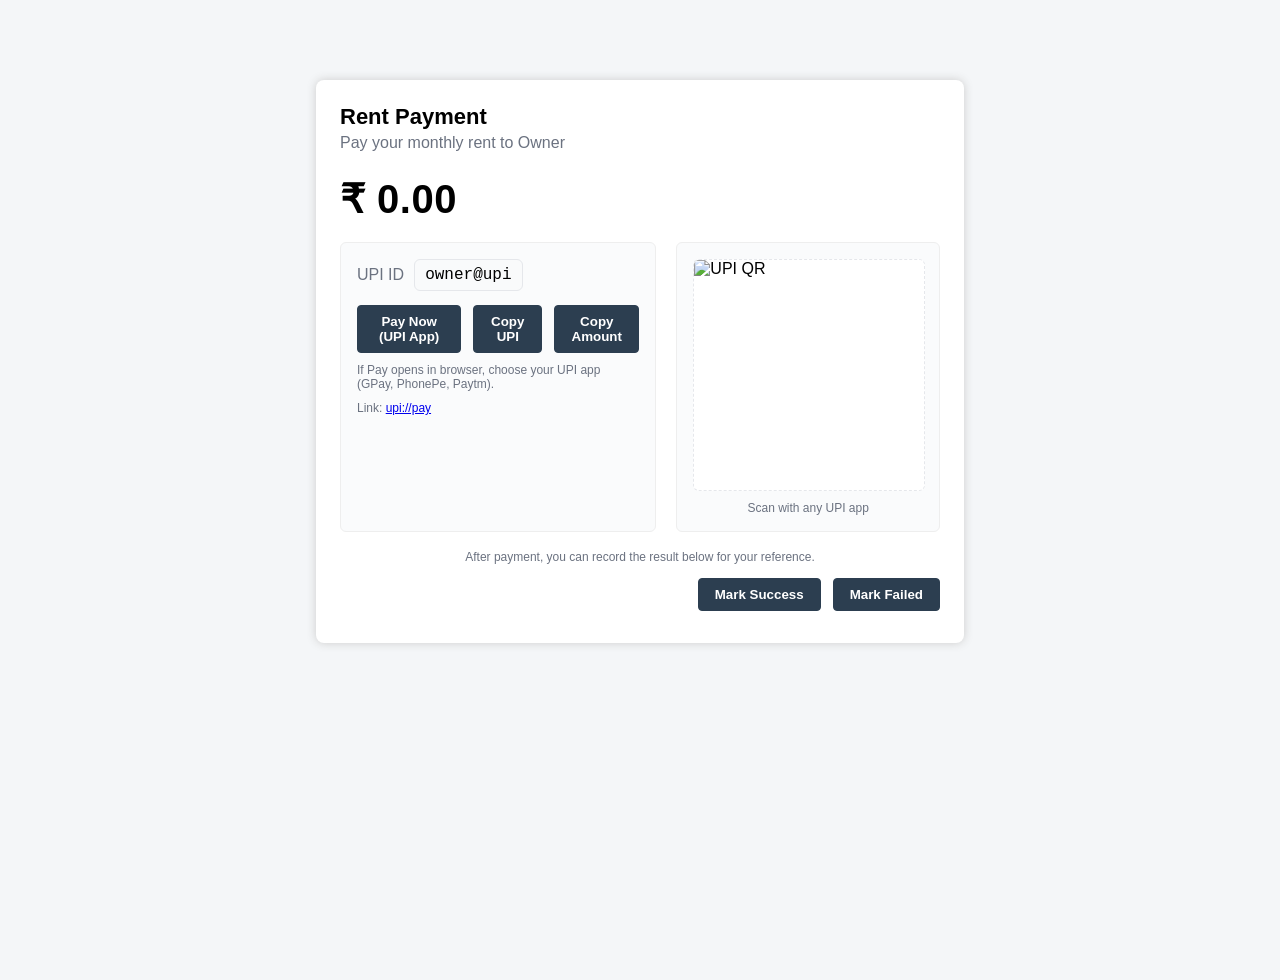
==== index.html @ f9ee3b6d "Initial Commit" ====
<!DOCTYPE html>
<html lang="en">
<head>
<meta charset="UTF-8" />
<meta name="viewport" content="width=device-width, initial-scale=1.0" />
<title>Tenant Rent Payment</title>
<style>
body {
  font-family: Arial, sans-serif;
  background: #f4f6f8;
  margin: 0;
}
.container {
  min-height: 100vh;
  display: flex;
  align-items: flex-start;
  justify-content: center;
  padding: 40px 0;
}
.card {
  width: 100%;
  max-width: 600px;
  background: #fff;
  border-radius: 8px;
  box-shadow: 0 0 10px #ccc;
  padding: 24px 24px 32px 24px;
  margin: 40px 0;
}
.header {
  display: flex;
  align-items: center;
  justify-content: space-between;
  gap: 16px;
}
.title {
  font-size: 22px;
  font-weight: 700;
}
.subtitle {
  color: #6b7280;
  margin-top: 4px;
}
.amount-box {
  margin-top: 24px;
  display: grid;
  grid-template-columns: 1fr;
  gap: 16px;
}
.amount {
  font-size: 40px;
  font-weight: 800;
  letter-spacing: 0.5px;
}
.muted {
  color: #6b7280;
}
.pay-row {
  display: grid;
  grid-template-columns: 1.2fr 1fr;
  gap: 20px;
}
@media (max-width: 800px) {
  .pay-row { grid-template-columns: 1fr; }
}
.box {
  background: #fafbfc;
  border: 1px solid #eee;
  border-radius: 6px;
  padding: 16px;
}
.upi-row {
  display: flex;
  align-items: center;
  gap: 10px;
}
.upi-id {
  font-family: "SFMono-Regular", Consolas, Menlo, monospace;
  background: #f9fafb;
  padding: 6px 10px;
  border-radius: 6px;
  border: 1px solid #e5e7eb;
}
.actions {
  display: flex;
  gap: 12px;
  margin-top: 14px;
}
.btn {
  appearance: none;
  border: 1px solid #2c3e50;
  background: #2c3e50;
  border-radius: 4px;
  padding: 8px 16px;
  font-weight: bold;
  cursor: pointer;
  color: #fff;
  transition: background 0.2s;
}
.btn-secondary, .btn-danger {
  background: #2c3e50;
  color: #fff;
  border: 1px solid #2c3e50;
}
.btn-danger {
  border-color: #2c3e50;
  color: #fff;
}
.btn:hover {
  background: #34495e;
  
}
.btn-secondary:hover, .btn-danger:hover {
  background: #34495e;
}
.info {
  margin-top: 10px;
  font-size: 12px;
  color: #6b7280;
}
.qr {
  width: 100%;
  aspect-ratio: 1/1;
  background: #fff;
  border: 1px dashed #e5e7eb;
  border-radius: 6px;
  display: grid;
  place-items: center;
  overflow: hidden;
}
.qr img {
  width: 100%;
  height: 100%;
  object-fit: cover;
}
.result {
  text-align: center;
}
.result .icon-big {
  font-size: 58px;
  margin-bottom: 8px;
  color: #111111;
}
.success, .failed, .warning {
  color: #111111;
}
.footer-note {
  margin-top: 18px;
  font-size: 12px;
  color: #6b7280;
  text-align: center;
}
#status-box {
  display: none;
  text-align: center;
  border: 1px solid #e5e7eb;
  padding: 10px;
  border-radius: 6px;
  margin-top: 10px;
  background: #fafbfc;
}
</style>
<script defer>
  const API_BASE = "http://localhost:8081/api";
  let currentPayment = null;

  async function apiGet(path) {
    const res = await fetch(`${API_BASE}${path}`);
    if (!res.ok) throw new Error(`GET ${path} failed`);
    return res.json();
  }

  async function apiPost(path) {
    const res = await fetch(`${API_BASE}${path}`, { method: "POST" });
    if (!res.ok) throw new Error(`POST ${path} failed`);
    return res.json();
  }

  function setText(id, text) {
    const el = document.getElementById(id);
    if (el) el.textContent = text;
  }

  function copyToClipboard(text) {
    navigator.clipboard.writeText(text).then(() => {
      alert("Copied!");
    });
  }

  function showStatus(message) {
    const box = document.getElementById("status-box");
    if (!box) return;
    box.style.display = "block";
    box.textContent = message;
  }

  async function markSuccess() {
    if (!currentPayment?.id) return;
    try {
      const updated = await apiPost(`/payments/${currentPayment.id}/success`);
      currentPayment = updated;
      showStatus("Payment marked as SUCCESS. Please verify in your UPI app.");
      alert("Payment marked as SUCCESS. Please verify in your UPI app.");
    } catch (e) {
      console.error(e);
      showStatus("Failed to mark payment as success.");
      alert("Failed to mark payment as success.");
    }
  }

  async function markFailed() {
    if (!currentPayment?.id) return;
    try {
      const updated = await apiPost(`/payments/${currentPayment.id}/failed`);
      currentPayment = updated;
      showStatus("Payment marked as FAILED. If amount was debited, check for reversal.");
      alert("Payment marked as FAILED. If amount was debited, check for reversal.");
    } catch (e) {
      console.error(e);
      showStatus("Failed to mark payment as failed.");
      alert("Failed to mark payment as failed.");
    }
  }

  async function init() {
    try {
      const cfg = await apiGet("/config");
      setText("owner-name", cfg.ownerName || "Owner");
      setText("amount", `₹ ${cfg.amountINR || "0.00"}`);
      setText("upi-id", cfg.upiId || "");

      currentPayment = await apiPost("/payments");
      const upiUrl = currentPayment.upiUrl;
      const qrUrl = currentPayment.qrUrl;

      const qrImg = document.getElementById("qr-img");
      if (qrImg && qrUrl) {
        qrImg.src = qrUrl;
        qrImg.alt = "Scan to pay via UPI";
      }
      const link = document.getElementById("raw-link");
      if (link && upiUrl) {
        link.href = upiUrl;
        link.textContent = upiUrl;
      }

      const payBtn = document.getElementById("pay-now");
      payBtn?.addEventListener("click", () => {
        if (!currentPayment?.upiUrl) return;
        window.location.href = currentPayment.upiUrl;
        setTimeout(() => {
          if (!document.hidden) {
            alert("If your UPI app didn't open, scan the QR or copy the link.");
          }
        }, 1200);
      });

      document.getElementById("copy-upi")?.addEventListener("click", () => copyToClipboard(cfg.upiId || ""));
      document.getElementById("copy-amount")?.addEventListener("click", () => copyToClipboard(cfg.amountINR || ""));

      document.getElementById("mark-success")?.addEventListener("click", markSuccess);
      document.getElementById("mark-failed")?.addEventListener("click", markFailed);
    } catch (e) {
      console.error(e);
      alert("Failed to load backend. Is the server running at http://localhost:8081?");
    }
  }

  window.addEventListener("DOMContentLoaded", init);
</script>
</head>
<body>
  <div class="container">
    <div class="card">
      <div class="header">
        <div>
          <div class="title">Rent Payment</div>
          <div class="subtitle">Pay your monthly rent to <span id="owner-name">Owner</span></div>
        </div>
      </div>

      <div id="status-box" class="info"></div>

      <div class="amount-box">
        <div class="amount" id="amount">₹ 0.00</div>
      </div>

      <div class="pay-row" style="margin-top:20px;">
        <div class="box">
          <div class="upi-row">
            <div class="muted">UPI ID</div>
            <div class="upi-id" id="upi-id">owner@upi</div>
          </div>
          <div class="actions">
            <button id="pay-now" class="btn">Pay Now (UPI App)</button>
            <button id="copy-upi" class="btn btn-secondary">Copy UPI</button>
            <button id="copy-amount" class="btn btn-secondary">Copy Amount</button>
          </div>
          <div class="info">If Pay opens in browser, choose your UPI app (GPay, PhonePe, Paytm).</div>
          <div class="info">Link: <a id="raw-link" href="#" target="_blank" rel="noopener noreferrer">upi://pay</a></div>
        </div>
        <div class="box">
          <div class="qr">
            <img id="qr-img" src="" alt="UPI QR" />
          </div>
          <div class="info" style="text-align:center;">Scan with any UPI app</div>
        </div>
      </div>

      <div class="footer-note">After payment, you can record the result below for your reference.</div>
      <div class="actions" style="justify-content:flex-end;">
        <button id="mark-success" class="btn btn-secondary">Mark Success</button>
        <button id="mark-failed" class="btn btn-danger">Mark Failed</button>
      </div>
    </div>
  </div>
</body>
</html>
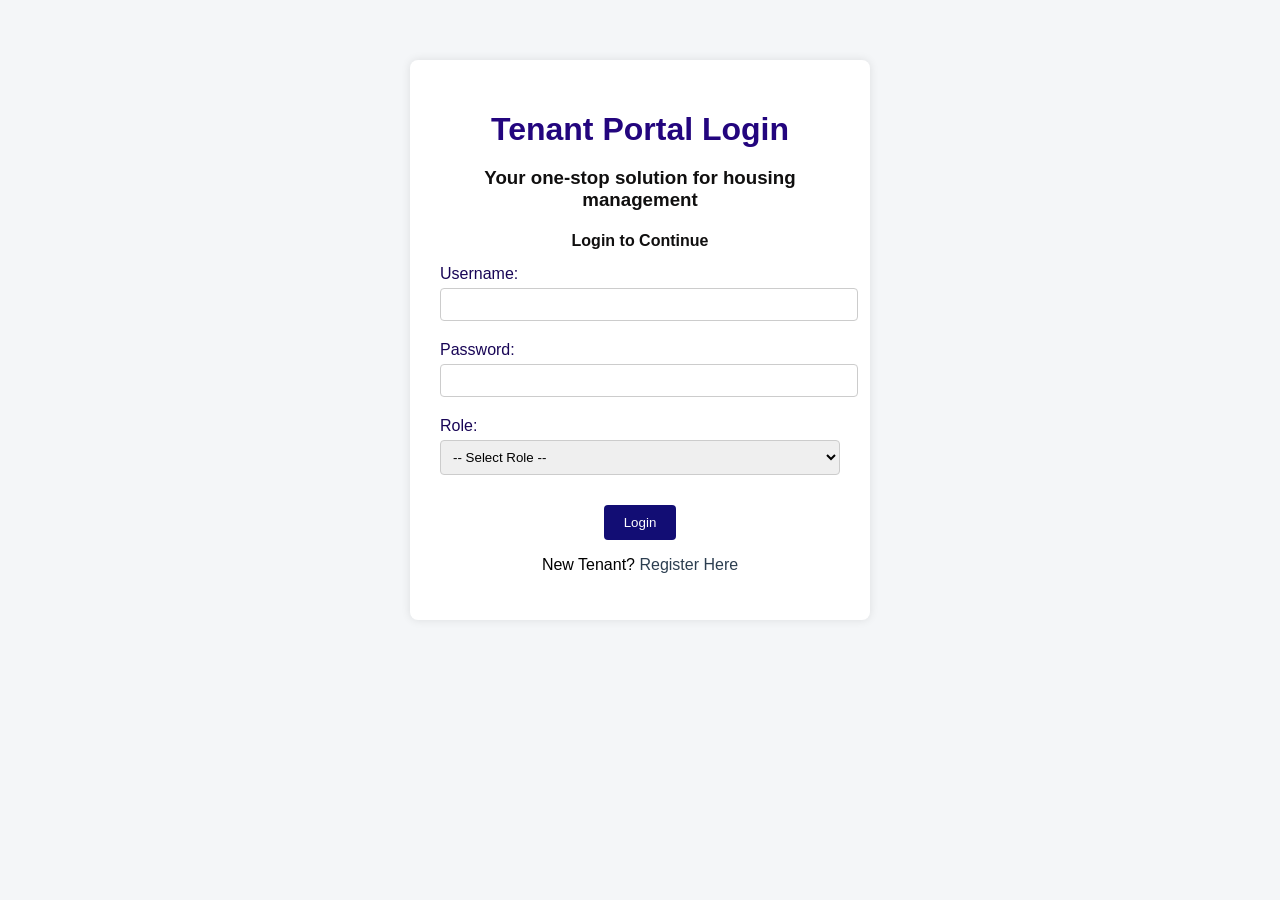
==== commit 1a1597a6: "Rename tenant final.html to index.html" ====
--- a/index.html
+++ b/index.html
@@ -1,317 +1,115 @@
 <!DOCTYPE html>
 <html lang="en">
 <head>
-<meta charset="UTF-8" />
-<meta name="viewport" content="width=device-width, initial-scale=1.0" />
-<title>Tenant Rent Payment</title>
-<style>
-body {
-  font-family: Arial, sans-serif;
-  background: #f4f6f8;
-  margin: 0;
-}
-.container {
-  min-height: 100vh;
-  display: flex;
-  align-items: flex-start;
-  justify-content: center;
-  padding: 40px 0;
-}
-.card {
-  width: 100%;
-  max-width: 600px;
-  background: #fff;
-  border-radius: 8px;
-  box-shadow: 0 0 10px #ccc;
-  padding: 24px 24px 32px 24px;
-  margin: 40px 0;
-}
-.header {
-  display: flex;
-  align-items: center;
-  justify-content: space-between;
-  gap: 16px;
-}
-.title {
-  font-size: 22px;
-  font-weight: 700;
-}
-.subtitle {
-  color: #6b7280;
-  margin-top: 4px;
-}
-.amount-box {
-  margin-top: 24px;
-  display: grid;
-  grid-template-columns: 1fr;
-  gap: 16px;
-}
-.amount {
-  font-size: 40px;
-  font-weight: 800;
-  letter-spacing: 0.5px;
-}
-.muted {
-  color: #6b7280;
-}
-.pay-row {
-  display: grid;
-  grid-template-columns: 1.2fr 1fr;
-  gap: 20px;
-}
-@media (max-width: 800px) {
-  .pay-row { grid-template-columns: 1fr; }
-}
-.box {
-  background: #fafbfc;
-  border: 1px solid #eee;
-  border-radius: 6px;
-  padding: 16px;
-}
-.upi-row {
-  display: flex;
-  align-items: center;
-  gap: 10px;
-}
-.upi-id {
-  font-family: "SFMono-Regular", Consolas, Menlo, monospace;
-  background: #f9fafb;
-  padding: 6px 10px;
-  border-radius: 6px;
-  border: 1px solid #e5e7eb;
-}
-.actions {
-  display: flex;
-  gap: 12px;
-  margin-top: 14px;
-}
-.btn {
-  appearance: none;
-  border: 1px solid #2c3e50;
-  background: #2c3e50;
-  border-radius: 4px;
-  padding: 8px 16px;
-  font-weight: bold;
-  cursor: pointer;
-  color: #fff;
-  transition: background 0.2s;
-}
-.btn-secondary, .btn-danger {
-  background: #2c3e50;
-  color: #fff;
-  border: 1px solid #2c3e50;
-}
-.btn-danger {
-  border-color: #2c3e50;
-  color: #fff;
-}
-.btn:hover {
-  background: #34495e;
-  
-}
-.btn-secondary:hover, .btn-danger:hover {
-  background: #34495e;
-}
-.info {
-  margin-top: 10px;
-  font-size: 12px;
-  color: #6b7280;
-}
-.qr {
-  width: 100%;
-  aspect-ratio: 1/1;
-  background: #fff;
-  border: 1px dashed #e5e7eb;
-  border-radius: 6px;
-  display: grid;
-  place-items: center;
-  overflow: hidden;
-}
-.qr img {
-  width: 100%;
-  height: 100%;
-  object-fit: cover;
-}
-.result {
-  text-align: center;
-}
-.result .icon-big {
-  font-size: 58px;
-  margin-bottom: 8px;
-  color: #111111;
-}
-.success, .failed, .warning {
-  color: #111111;
-}
-.footer-note {
-  margin-top: 18px;
-  font-size: 12px;
-  color: #6b7280;
-  text-align: center;
-}
-#status-box {
-  display: none;
-  text-align: center;
-  border: 1px solid #e5e7eb;
-  padding: 10px;
-  border-radius: 6px;
-  margin-top: 10px;
-  background: #fafbfc;
-}
-</style>
-<script defer>
-  const API_BASE = "http://localhost:8081/api";
-  let currentPayment = null;
-
-  async function apiGet(path) {
-    const res = await fetch(`${API_BASE}${path}`);
-    if (!res.ok) throw new Error(`GET ${path} failed`);
-    return res.json();
-  }
-
-  async function apiPost(path) {
-    const res = await fetch(`${API_BASE}${path}`, { method: "POST" });
-    if (!res.ok) throw new Error(`POST ${path} failed`);
-    return res.json();
-  }
-
-  function setText(id, text) {
-    const el = document.getElementById(id);
-    if (el) el.textContent = text;
-  }
-
-  function copyToClipboard(text) {
-    navigator.clipboard.writeText(text).then(() => {
-      alert("Copied!");
-    });
-  }
-
-  function showStatus(message) {
-    const box = document.getElementById("status-box");
-    if (!box) return;
-    box.style.display = "block";
-    box.textContent = message;
-  }
-
-  async function markSuccess() {
-    if (!currentPayment?.id) return;
-    try {
-      const updated = await apiPost(`/payments/${currentPayment.id}/success`);
-      currentPayment = updated;
-      showStatus("Payment marked as SUCCESS. Please verify in your UPI app.");
-      alert("Payment marked as SUCCESS. Please verify in your UPI app.");
-    } catch (e) {
-      console.error(e);
-      showStatus("Failed to mark payment as success.");
-      alert("Failed to mark payment as success.");
+  <meta charset="UTF-8">
+  <meta name="viewport" content="width=device-width, initial-scale=1.0">
+  <title>Portal Login</title>
+  <style>
+    body {
+      font-family: 'Segoe UI', Tahoma, Geneva, Verdana, sans-serif;
+      background-color: #f4f6f8;
+      margin: 0;
+      padding: 0;
     }
-  }
-
-  async function markFailed() {
-    if (!currentPayment?.id) return;
-    try {
-      const updated = await apiPost(`/payments/${currentPayment.id}/failed`);
-      currentPayment = updated;
-      showStatus("Payment marked as FAILED. If amount was debited, check for reversal.");
-      alert("Payment marked as FAILED. If amount was debited, check for reversal.");
-    } catch (e) {
-      console.error(e);
-      showStatus("Failed to mark payment as failed.");
-      alert("Failed to mark payment as failed.");
+    .container {
+      max-width: 400px;
+      margin: 60px auto;
+      background-color: #ffffff;
+      padding: 30px;
+      border-radius: 8px;
+      box-shadow: 0 0 10px rgba(0,0,0,0.1);
+      text-align: center;
     }
-  }
-
-  async function init() {
-    try {
-      const cfg = await apiGet("/config");
-      setText("owner-name", cfg.ownerName || "Owner");
-      setText("amount", `₹ ${cfg.amountINR || "0.00"}`);
-      setText("upi-id", cfg.upiId || "");
-
-      currentPayment = await apiPost("/payments");
-      const upiUrl = currentPayment.upiUrl;
-      const qrUrl = currentPayment.qrUrl;
-
-      const qrImg = document.getElementById("qr-img");
-      if (qrImg && qrUrl) {
-        qrImg.src = qrUrl;
-        qrImg.alt = "Scan to pay via UPI";
-      }
-      const link = document.getElementById("raw-link");
-      if (link && upiUrl) {
-        link.href = upiUrl;
-        link.textContent = upiUrl;
-      }
-
-      const payBtn = document.getElementById("pay-now");
-      payBtn?.addEventListener("click", () => {
-        if (!currentPayment?.upiUrl) return;
-        window.location.href = currentPayment.upiUrl;
-        setTimeout(() => {
-          if (!document.hidden) {
-            alert("If your UPI app didn't open, scan the QR or copy the link.");
-          }
-        }, 1200);
-      });
-
-      document.getElementById("copy-upi")?.addEventListener("click", () => copyToClipboard(cfg.upiId || ""));
-      document.getElementById("copy-amount")?.addEventListener("click", () => copyToClipboard(cfg.amountINR || ""));
-
-      document.getElementById("mark-success")?.addEventListener("click", markSuccess);
-      document.getElementById("mark-failed")?.addEventListener("click", markFailed);
-    } catch (e) {
-      console.error(e);
-      alert("Failed to load backend. Is the server running at http://localhost:8081?");
+    h1 {
+      color: #23057e;
+      margin-bottom: 10px;
     }
-  }
-
-  window.addEventListener("DOMContentLoaded", init);
-</script>
+    h3, h4 {
+      color: #100f0f;
+      margin-bottom: 15px;
+    }
+    label {
+      display: block;
+      text-align: left;
+      margin: 10px 0 5px;
+      color: #180556;
+    }
+    input, select {
+      width: 100%;
+      padding: 8px;
+      border: 1px solid #ccc;
+      border-radius: 4px;
+      margin-bottom: 10px;
+    }
+    button {
+      margin-top: 20px;
+      padding: 10px 20px;
+      background-color: #120d74;
+      color: white;
+      border: none;
+      border-radius: 4px;
+      cursor: pointer;
+    }
+    button:hover {
+      background-color: #100a68;
+    }
+    a {
+      color: #2c3e50;
+      text-decoration: none;
+    }
+    a:hover {
+      text-decoration: underline;
+    }
+  </style>
 </head>
 <body>
   <div class="container">
-    <div class="card">
-      <div class="header">
-        <div>
-          <div class="title">Rent Payment</div>
-          <div class="subtitle">Pay your monthly rent to <span id="owner-name">Owner</span></div>
-        </div>
-      </div>
+    <h1> Tenant Portal Login</h1>
+    <h3>Your one-stop solution for housing management</h3>
+    <h4>Login to Continue</h4>
+    <form onsubmit="return redirectBasedOnRole()" method="post">
+      <label for="username">Username:</label>
+      <input type="text" name="username" id="username" required>
 
-      <div id="status-box" class="info"></div>
+      <label for="password">Password:</label>
+      <input type="password" name="password" id="password" required>
 
-      <div class="amount-box">
-        <div class="amount" id="amount">₹ 0.00</div>
-      </div>
+      <label for="role">Role:</label>
+      <select name="role" id="role" required>
+        <option value="">-- Select Role --</option>
+        <option value="admin">Admin</option>
+        <option value="tenant">Tenant</option>
+      </select>
 
-      <div class="pay-row" style="margin-top:20px;">
-        <div class="box">
-          <div class="upi-row">
-            <div class="muted">UPI ID</div>
-            <div class="upi-id" id="upi-id">owner@upi</div>
-          </div>
-          <div class="actions">
-            <button id="pay-now" class="btn">Pay Now (UPI App)</button>
-            <button id="copy-upi" class="btn btn-secondary">Copy UPI</button>
-            <button id="copy-amount" class="btn btn-secondary">Copy Amount</button>
-          </div>
-          <div class="info">If Pay opens in browser, choose your UPI app (GPay, PhonePe, Paytm).</div>
-          <div class="info">Link: <a id="raw-link" href="#" target="_blank" rel="noopener noreferrer">upi://pay</a></div>
-        </div>
-        <div class="box">
-          <div class="qr">
-            <img id="qr-img" src="" alt="UPI QR" />
-          </div>
-          <div class="info" style="text-align:center;">Scan with any UPI app</div>
-        </div>
-      </div>
+      <button type="submit">Login</button>
+    </form>
+    <p>New Tenant? <a href="register.html">Register Here</a></p>
+  </div>
 
-      <div class="footer-note">After payment, you can record the result below for your reference.</div>
-      <div class="actions" style="justify-content:flex-end;">
-        <button id="mark-success" class="btn btn-secondary">Mark Success</button>
-        <button id="mark-failed" class="btn btn-danger">Mark Failed</button>
-      </div>
-    </div>
-  </div>
+<script>
+  function redirectBasedOnRole() {
+    const role = document.getElementById("role").value;
+    const username = document.getElementById("username").value.trim();
+    const password = document.getElementById("password").value.trim();
+
+    // Check if all fields are filled
+    if (!username || !password || !role) {
+      alert("Please fill all fields!");
+      return false; // Stop submission
+    }
+
+    // Redirect based on role
+    if (role === "admin") {
+      window.location.href = "admin final.html"; // Redirect admin
+      return false; // Prevent default form submission
+    } else if (role === "tenant") {
+      window.location.href = "tenantdashboard.html"; // Redirect tenant
+      return false; // Prevent default form submission
+    }
+
+    return true; // Fallback (should not reach here)
+  }
+</script>
+
 </body>
 </html>
